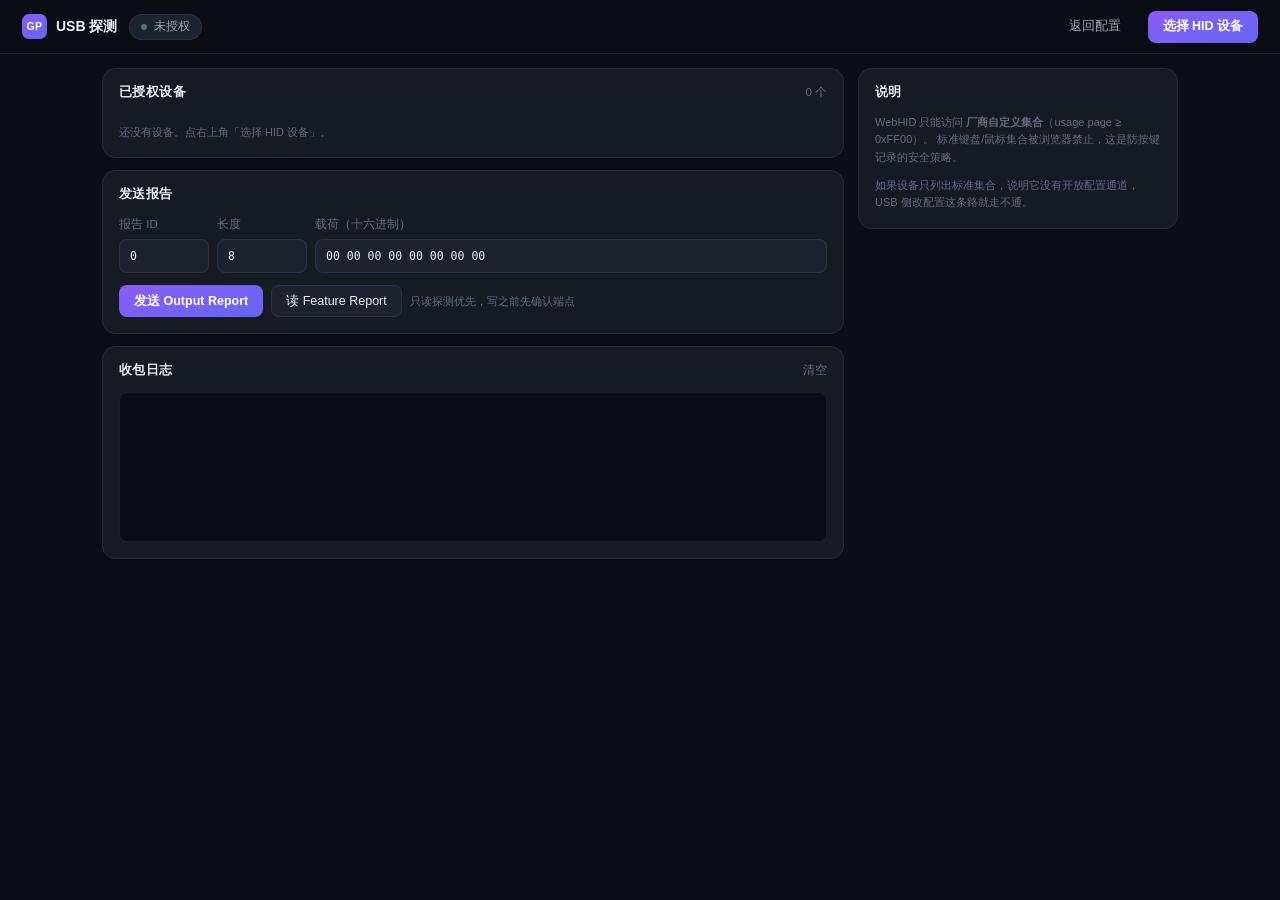
==== web/usb-probe.html @ c92fed37 "deploy: 202610291642" ====
<!DOCTYPE html>
<html lang="zh-CN">
<head>
<meta charset="utf-8">
<meta name="viewport" content="width=device-width, initial-scale=1">
<title>USB 探测 · 手柄控制</title>
<link rel="stylesheet" href="style.css">
<style>
  .mono { font-family: "Cascadia Mono", Consolas, monospace; font-size: 11.5px; }
  .row2 { display: grid; grid-template-columns: 90px 90px 1fr; gap: 8px; }
  .devlist { display: flex; flex-direction: column; gap: 6px; margin-top: 10px; }
  .devitem {
    display: flex; align-items: center; gap: 10px;
    padding: 8px 12px; border-radius: 10px;
    background: var(--surface-2); border: 1px solid var(--line);
    font-size: 12px;
  }
  .devitem .vv { color: var(--dim); font-family: monospace; }
  .devitem button { margin-left: auto; }
  .cols { margin: 6px 0 0 0; padding-left: 16px; color: var(--dim); font-size: 11.5px; }
  .cols li { margin: 2px 0; }
  .kbd { padding: 1px 5px; border: 1px solid var(--line-hi); border-radius: 4px; font-size: 11px; }
</style>
</head>
<body>

<header class="topbar">
  <div class="brand"><span class="mark">GP</span>USB 探测</div>
  <span class="pill"><span class="dot" id="dot"></span><span id="state">未授权</span></span>
  <span class="spacer"></span>
  <a class="btn ghost" href="../index.html">返回配置</a>
  <button class="btn primary" id="btnPick">选择 HID 设备</button>
</header>

<main class="wrap">
  <div class="grid">
    <div style="display:flex;flex-direction:column;gap:12px;min-width:0">

      <section class="card">
        <header class="card-head"><h2>已授权设备</h2><span class="meta" id="cnt"></span></header>
        <div class="devlist" id="devlist"><div class="hint">还没有设备。点右上角「选择 HID 设备」。</div></div>
      </section>

      <section class="card">
        <header class="card-head"><h2>发送报告</h2></header>
        <div class="row2">
          <div class="field" style="margin:0">
            <div class="lb"><span>报告 ID</span></div>
            <input id="rid" class="mono" value="0" style="width:100%;background:var(--surface-2);border:1px solid var(--line);border-radius:8px;height:34px;padding:0 10px;color:var(--text)">
          </div>
          <div class="field" style="margin:0">
            <div class="lb"><span>长度</span></div>
            <input id="rlen" class="mono" value="8" style="width:100%;background:var(--surface-2);border:1px solid var(--line);border-radius:8px;height:34px;padding:0 10px;color:var(--text)">
          </div>
          <div class="field" style="margin:0">
            <div class="lb"><span>载荷（十六进制）</span></div>
            <input id="rhex" class="mono" value="00 00 00 00 00 00 00 00" style="width:100%;background:var(--surface-2);border:1px solid var(--line);border-radius:8px;height:34px;padding:0 10px;color:var(--text)">
          </div>
        </div>
        <div class="row mt">
          <button class="btn primary" id="btnSend">发送 Output Report</button>
          <button class="btn" id="btnFeature">读 Feature Report</button>
          <span class="hint" style="margin:0">只读探测优先，写之前先确认端点</span>
        </div>
      </section>

      <section class="card">
        <header class="card-head"><h2>收包日志</h2><span class="meta"><button class="linkbtn" id="btnClear">清空</button></span></header>
        <div class="log" id="log" style="height:150px"></div>
      </section>
    </div>

    <aside class="side">
      <section class="card">
        <header class="card-head"><h2>说明</h2></header>
        <p class="hint" style="margin-top:0">
          WebHID 只能访问 <b>厂商自定义集合</b>（usage page ≥ 0xFF00）。
          标准键盘/鼠标集合被浏览器禁止，这是防按键记录的安全策略。
        </p>
        <p class="hint">
          如果设备只列出标准集合，说明它没有开放配置通道，
          USB 侧改配置这条路就走不通。
        </p>
      </section>
    </aside>
  </div>
</main>

<script src="hid.js?v=202610291642"></script>
<script>
(function () {
  'use strict';
  const $ = (id) => document.getElementById(id);
  const H = window.GSHID;
  let active = null;

  function log(msg, cls) {
    const d = document.createElement('div');
    d.innerHTML = `<span class="t">${new Date().toLocaleTimeString('zh-CN')}</span> ` +
      `<span class="${cls || ''}">${msg}</span>`;
    $('log').appendChild(d);
    $('log').scrollTop = $('log').scrollHeight;
  }

  function hex(bytes) {
    return Array.from(bytes).map((b) => b.toString(16).padStart(2, '0')).join(' ');
  }

  async function refresh() {
    if (!H.supported()) {
      $('state').textContent = '浏览器不支持 WebHID';
      $('dot').className = 'dot';
      return;
    }
    const devices = await H.list();
    $('cnt').textContent = devices.length + ' 个';
    const box = $('devlist');
    if (!devices.length) {
      box.innerHTML = '<div class="hint">还没有设备。点右上角「选择 HID 设备」。</div>';
      return;
    }
    box.innerHTML = '';
    devices.forEach((d, i) => {
      const el = document.createElement('div');
      el.className = 'devitem';
      const cols = d.collections.map((c) =>
        `<li>usagePage <b>0x${c.usagePage.toString(16).toUpperCase()}</b> · usage 0x${c.usage.toString(16)} · 输入 ${c.inputReports.length} / 输出 ${c.outputReports.length} / 特性 ${c.featureReports.length}</li>`
      ).join('');
      el.innerHTML =
        `<div><div>${d.productName || '(无名称)'}</div>` +
        `<div class="vv">VID 0x${d.vendorId.toString(16)} · PID 0x${d.productId.toString(16)}</div>` +
        `<ul class="cols">${cols || '<li>无集合信息</li>'}</ul></div>`;
      const btn = document.createElement('button');
      btn.className = 'btn mini primary';
      btn.textContent = '设为当前';
      btn.onclick = async () => {
        await H.open(d);
        active = d;
        $('state').textContent = '已打开 ' + (d.productName || '');
        $('dot').className = 'dot on';
        H.onInput((data) => log('IN  ' + hex(data), 'rx'));
        log('已打开 ' + (d.productName || '') + '，监听输入报告', 'rx');
      };
      el.appendChild(btn);
      box.appendChild(el);
    });
  }

  $('btnPick').onclick = async () => {
    try {
      await H.pick();
      await refresh();
    } catch (e) {
      log('选择失败：' + (e.message || e), 'er');
    }
  };

  $('btnSend').onclick = async () => {
    if (!active) { log('先在列表里点「设为当前」', 'er'); return; }
    const rid = parseInt($('rid').value, 10) || 0;
    const hexStr = $('rhex').value.trim().replace(/[,\s]+/g, '');
    const bytes = [];
    for (let i = 0; i < hexStr.length; i += 2) bytes.push(parseInt(hexStr.slice(i, i + 2), 16));
    const len = parseInt($('rlen').value, 10) || bytes.length;
    while (bytes.length < len) bytes.push(0);
    const payload = new Uint8Array(bytes.slice(0, len));
    log('OUT id=' + rid + ' · ' + hex(payload), 'tx');
    try {
      await H.send(rid, payload);
      log('已发送', 'rx');
    } catch (e) {
      log('发送失败：' + (e.message || e), 'er');
    }
  };

  $('btnFeature').onclick = async () => {
    if (!active) { log('先设为当前设备', 'er'); return; }
    const rid = parseInt($('rid').value, 10) || 0;
    try {
      const data = await H.readFeature(rid);
      log('FEATURE id=' + rid + ' → ' + hex(data), 'rx');
    } catch (e) {
      log('读 Feature 失败：' + (e.message || e), 'er');
    }
  };

  $('btnClear').onclick = () => { $('log').innerHTML = ''; };

  refresh();
})();
</script>
</body>
</html>
---- web/style.css ----
/* ============================================================
   手柄控制 · v2 视觉
   深色中性基底 + 靛紫强调；信息层：状态条 → 主区 → 日志
   ============================================================ */

:root {
  --bg: #0b0e14;
  --surface: #151a23;
  --surface-2: #1b2230;
  --surface-3: #232b3c;
  --line: rgba(255, 255, 255, .07);
  --line-hi: rgba(255, 255, 255, .14);

  --text: #edf0f7;
  --dim: #9aa4b8;
  --mute: #626c80;

  --accent: #6366f1;
  --accent-hi: #8b5cf6;
  --accent-soft: rgba(99, 102, 241, .15);
  --ok: #34d399;
  --warn: #fbbf24;
  --bad: #fb7185;

  --r-lg: 14px;
  --r-md: 10px;
  --r-sm: 8px;
}

* { box-sizing: border-box; }

html, body {
  margin: 0; padding: 0;
  background: var(--bg);
  color: var(--text);
  font-family: "PingFang SC", "Microsoft YaHei", -apple-system, "Segoe UI", sans-serif;
  font-size: 13px;
  line-height: 1.5;
  -webkit-font-smoothing: antialiased;
}
button { font: inherit; color: inherit; cursor: pointer; }
a { color: inherit; text-decoration: none; }

/* ---------------- 顶栏 ---------------- */
.topbar {
  position: sticky; top: 0; z-index: 20;
  display: flex; align-items: center; gap: 12px;
  height: 54px; padding: 0 22px;
  background: rgba(11, 14, 20, .92);
  backdrop-filter: blur(14px);
  border-bottom: 1px solid var(--line);
}
.brand { display: flex; align-items: center; gap: 9px; font-size: 14px; font-weight: 600; }
.brand .mark {
  width: 25px; height: 25px; border-radius: 7px;
  display: grid; place-items: center;
  background: linear-gradient(145deg, var(--accent-hi), var(--accent));
  font-size: 10.5px; font-weight: 700; color: #fff; letter-spacing: .3px;
}
.spacer { flex: 1; }

.pill {
  display: inline-flex; align-items: center; gap: 7px;
  height: 26px; padding: 0 11px; border-radius: 999px;
  background: var(--surface-2); border: 1px solid var(--line);
  font-size: 11.5px; color: var(--dim);
}
.dot { width: 6px; height: 6px; border-radius: 50%; background: var(--mute); }
.dot.on { background: var(--ok); box-shadow: 0 0 9px rgba(52, 211, 153, .8); }
.dot.busy { background: var(--warn); animation: pulse 1s infinite; }
@keyframes pulse { 0%,100% { opacity: 1 } 50% { opacity: .28 } }

/* ---------------- 按钮 ---------------- */
.btn {
  height: 32px; padding: 0 14px;
  display: inline-flex; align-items: center; justify-content: center;
  border-radius: var(--r-sm);
  border: 1px solid var(--line);
  background: var(--surface-2);
  color: var(--text); font-size: 12.5px;
  transition: background .15s, border-color .15s, filter .15s;
  white-space: nowrap;
}
.btn:hover:not(:disabled) { background: var(--surface-3); border-color: var(--line-hi); }
.btn:disabled { opacity: .38; cursor: not-allowed; }
.btn.primary {
  background: linear-gradient(160deg, var(--accent-hi), var(--accent));
  border-color: transparent; color: #fff; font-weight: 600;
}
.btn.primary:hover:not(:disabled) { filter: brightness(1.1); }
.btn.ghost { background: transparent; border-color: transparent; color: var(--dim); }
.btn.ghost:hover:not(:disabled) { background: var(--surface-2); border-color: var(--line); color: var(--text); }

.linkbtn { background: none; border: none; padding: 0; color: var(--mute); font-size: 11.5px; }
.linkbtn:hover { color: var(--text); }

/* ---------------- 布局 ---------------- */
.wrap {
  max-width: 1120px;
  margin: 0 auto;
  padding: 14px 22px 20px;
  display: flex; flex-direction: column; gap: 12px;
}
.grid {
  display: grid;
  grid-template-columns: minmax(0, 1fr) 320px;
  gap: 14px;
  align-items: start;
}
@media (max-width: 960px) { .grid { grid-template-columns: 1fr; } }

/* ---------------- 设备状态条 ---------------- */
.stats {
  display: flex; align-items: stretch; gap: 0;
  background: var(--surface);
  border: 1px solid var(--line);
  border-radius: var(--r-lg);
  padding: 9px 4px;
}
.stat {
  flex: 1;
  display: flex; flex-direction: column; gap: 2px;
  padding: 0 18px;
  border-right: 1px solid var(--line);
  min-width: 0;
}
.stat:last-child { border-right: none; }
.stat.grow { flex: 1.4; }
.stat .k { font-size: 10.5px; color: var(--mute); letter-spacing: .5px; }
.stat .v {
  font-size: 14px; font-weight: 650; letter-spacing: .2px;
  white-space: nowrap; overflow: hidden; text-overflow: ellipsis;
}
.stat .v.dim { font-weight: 500; color: var(--dim); }

/* ---------------- 卡片 ---------------- */
.card {
  background: var(--surface);
  border: 1px solid var(--line);
  border-radius: var(--r-lg);
  padding: 14px 16px 16px;
}
.card-head {
  display: flex; align-items: center; justify-content: space-between;
  gap: 12px; margin-bottom: 12px;
}
.card-head h2 {
  margin: 0; font-size: 12.5px; font-weight: 600;
  letter-spacing: .4px; color: var(--text);
}
.meta { font-size: 11.5px; color: var(--mute); display: inline-flex; align-items: center; gap: 10px; }

.divider { height: 1px; background: var(--line); margin: 14px 0 12px; }

/* ---------------- 按键区 ---------------- */
#btnList { display: flex; flex-direction: column; gap: 11px; }

.group-title {
  font-size: 10.5px; font-weight: 600; letter-spacing: .9px;
  color: var(--mute); margin-bottom: 6px;
}
.group .chips {
  display: flex;
  flex-wrap: wrap;
  gap: 8px;
}

.chip {
  flex: 1 1 88px;
  text-align: left;
  padding: 6px 10px 7px;
  border-radius: var(--r-md);
  background: var(--surface-2);
  border: 1px solid var(--line);
  transition: border-color .14s, background .14s, transform .06s;
}
.chip:hover { border-color: var(--line-hi); background: var(--surface-3); }
.chip:active { transform: translateY(1px); }
.chip .cn {
  display: block; font-size: 10px; color: var(--mute);
  letter-spacing: .5px; line-height: 1.5;
}
.chip .ck {
  display: block; font-size: 14.5px; font-weight: 700; line-height: 1.3;
  color: var(--text);
  overflow: hidden; text-overflow: ellipsis; white-space: nowrap;
}
.chip.sel {
  border-color: var(--accent);
  background: var(--accent-soft);
  box-shadow: 0 0 0 3px rgba(99, 102, 241, .12);
}
.chip.diff { border-color: rgba(99, 102, 241, .55); background: var(--accent-soft); }
.chip.diff .ck { color: var(--accent-hi); }
.chip.diff .ck::before { content: "↦"; font-size: 10px; opacity: .65; margin-right: 3px; }

/* ---------------- 编辑面板 ---------------- */
.empty {
  display: flex; flex-direction: column; align-items: center; gap: 9px;
  padding: 18px 8px 10px; color: var(--mute); font-size: 12px; text-align: center;
}
.empty .ring {
  width: 38px; height: 38px; border-radius: 50%;
  border: 1.5px dashed var(--line-hi);
}

.sel-head {
  display: flex; align-items: center; gap: 10px;
  padding: 10px 12px; margin-bottom: 12px;
  background: var(--surface-2);
  border: 1px solid var(--line);
  border-radius: var(--r-md);
}
.sel-from { font-size: 12.5px; color: var(--dim); }
.arrow { color: var(--line-hi); }
.sel-to { margin-left: auto; font-size: 15px; font-weight: 700; color: var(--accent-hi); }

.field { margin-bottom: 12px; }
.field:last-child { margin-bottom: 0; }
.field .lb {
  display: flex; justify-content: space-between; align-items: center;
  font-size: 11.5px; color: var(--mute); margin-bottom: 6px;
}

select {
  width: 100%; height: 34px; padding: 0 10px;
  font: inherit; color: var(--text);
  background: var(--surface-2);
  border: 1px solid var(--line);
  border-radius: var(--r-sm);
}
select:focus { outline: none; border-color: var(--accent); }

.row { display: flex; align-items: center; gap: 8px; }
.row .grow { flex: 1; }
.mt { margin-top: 12px; }

.preset-row { display: grid; grid-template-columns: 1fr 1fr; gap: 8px; }

.hint { font-size: 11px; color: var(--mute); line-height: 1.6; margin: 10px 0 0; }

/* ---------------- 日志 ---------------- */
.logs .card-head { margin-bottom: 10px; }
.log {
  height: 64px; overflow-y: auto;
  padding: 9px 12px;
  background: #0a0d13;
  border: 1px solid var(--line);
  border-radius: var(--r-sm);
  font-family: "Cascadia Mono", Consolas, monospace;
  font-size: 11px; line-height: 1.75;
  color: #93a3bd;
}
.log .t { color: #3d4657; }
.log .tx { color: var(--accent-hi); }
.log .rx { color: var(--ok); }
.log .er { color: var(--bad); }
.log::-webkit-scrollbar { width: 7px; }
.log::-webkit-scrollbar-thumb { background: var(--surface-3); border-radius: 4px; }

.chip.empty .ck { color: var(--mute); font-weight: 500; }

/* 连击分段控件 */
.seg {
  display: grid;
  grid-template-columns: repeat(3, 1fr);
  gap: 4px;
  padding: 3px;
  background: var(--surface-2);
  border: 1px solid var(--line);
  border-radius: var(--r-sm);
}
.seg button {
  height: 26px;
  border: none;
  background: transparent;
  border-radius: 6px;
  font-size: 11.5px;
  color: var(--dim);
  transition: background .14s, color .14s;
}
.seg button:hover { color: var(--text); }
.seg button.on {
  background: var(--accent-soft);
  color: var(--accent-hi);
  font-weight: 600;
}
.chip .ct {
  display: inline-block;
  margin-left: 4px;
  font-size: 9px;
  padding: 0 4px;
  border-radius: 4px;
  background: rgba(99, 102, 241, .25);
  color: var(--accent-hi);
  vertical-align: 1px;
}

.warnbar {
  padding: 9px 12px;
  margin-bottom: 12px;
  border-radius: var(--r-sm);
  background: rgba(251, 191, 36, .12);
  border: 1px solid rgba(251, 191, 36, .35);
  color: #f0b429;
  font-size: 11.5px;
  line-height: 1.6;
}
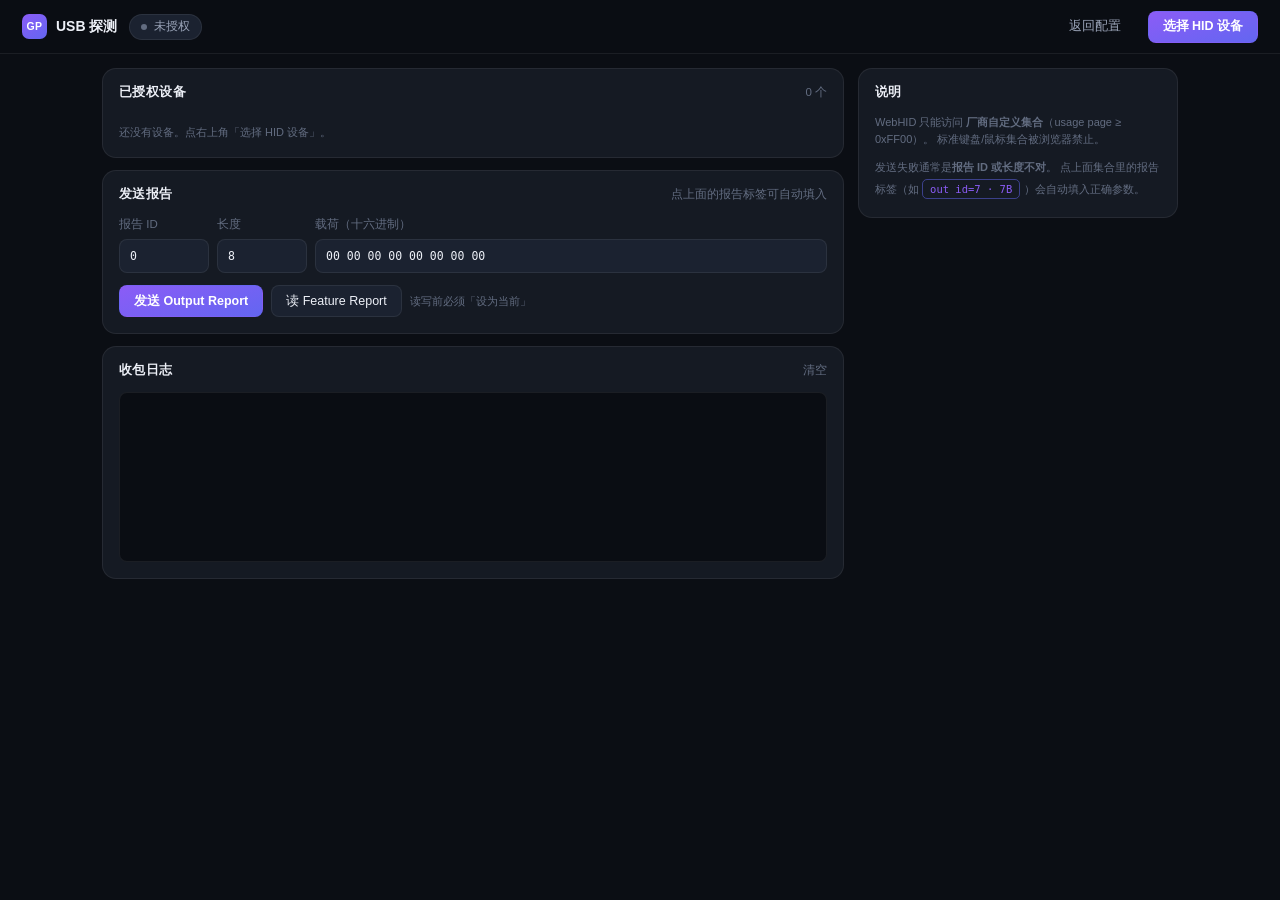
==== commit 8961af6b: "deploy: 202610291657" ====
--- a/web/usb-probe.html
+++ b/web/usb-probe.html
@@ -8,18 +8,30 @@
 <style>
   .mono { font-family: "Cascadia Mono", Consolas, monospace; font-size: 11.5px; }
   .row2 { display: grid; grid-template-columns: 90px 90px 1fr; gap: 8px; }
-  .devlist { display: flex; flex-direction: column; gap: 6px; margin-top: 10px; }
+  .devlist { display: flex; flex-direction: column; gap: 8px; margin-top: 10px; }
   .devitem {
-    display: flex; align-items: center; gap: 10px;
-    padding: 8px 12px; border-radius: 10px;
+    padding: 10px 14px; border-radius: 10px;
     background: var(--surface-2); border: 1px solid var(--line);
     font-size: 12px;
   }
-  .devitem .vv { color: var(--dim); font-family: monospace; }
-  .devitem button { margin-left: auto; }
-  .cols { margin: 6px 0 0 0; padding-left: 16px; color: var(--dim); font-size: 11.5px; }
-  .cols li { margin: 2px 0; }
-  .kbd { padding: 1px 5px; border: 1px solid var(--line-hi); border-radius: 4px; font-size: 11px; }
+  .devtop { display: flex; align-items: center; gap: 10px; }
+  .devtop .vv { color: var(--dim); font-family: monospace; font-size: 11px; }
+  .devtop button { margin-left: auto; }
+  .cols { margin: 8px 0 0 0; padding: 0; list-style: none; }
+  .cols li { margin: 3px 0; color: var(--dim); font-size: 11.5px; }
+  .cols .up { color: var(--text); font-family: monospace; }
+  .rep {
+    display: inline-block; margin: 2px 4px 2px 0; padding: 1px 7px;
+    border: 1px solid var(--line-hi); border-radius: 5px;
+    font-family: monospace; font-size: 10.5px; color: var(--dim);
+    cursor: pointer;
+  }
+  .rep:hover { border-color: var(--accent); color: var(--accent-hi); }
+  .rep.out { border-color: rgba(99,102,241,.5); color: var(--accent-hi); }
+  .inp {
+    width: 100%; background: var(--surface-2); border: 1px solid var(--line);
+    border-radius: 8px; height: 34px; padding: 0 10px; color: var(--text);
+  }
 </style>
 </head>
 <body>
@@ -38,35 +50,35 @@
 
       <section class="card">
         <header class="card-head"><h2>已授权设备</h2><span class="meta" id="cnt"></span></header>
-        <div class="devlist" id="devlist"><div class="hint">还没有设备。点右上角「选择 HID 设备」。</div></div>
-      </section>
-
-      <section class="card">
-        <header class="card-head"><h2>发送报告</h2></header>
+        <div class="devlist" id="devlist"></div>
+      </section>
+
+      <section class="card">
+        <header class="card-head"><h2>发送报告</h2><span class="meta">点上面的报告标签可自动填入</span></header>
         <div class="row2">
           <div class="field" style="margin:0">
             <div class="lb"><span>报告 ID</span></div>
-            <input id="rid" class="mono" value="0" style="width:100%;background:var(--surface-2);border:1px solid var(--line);border-radius:8px;height:34px;padding:0 10px;color:var(--text)">
+            <input id="rid" class="mono inp" value="0">
           </div>
           <div class="field" style="margin:0">
             <div class="lb"><span>长度</span></div>
-            <input id="rlen" class="mono" value="8" style="width:100%;background:var(--surface-2);border:1px solid var(--line);border-radius:8px;height:34px;padding:0 10px;color:var(--text)">
+            <input id="rlen" class="mono inp" value="8">
           </div>
           <div class="field" style="margin:0">
             <div class="lb"><span>载荷（十六进制）</span></div>
-            <input id="rhex" class="mono" value="00 00 00 00 00 00 00 00" style="width:100%;background:var(--surface-2);border:1px solid var(--line);border-radius:8px;height:34px;padding:0 10px;color:var(--text)">
+            <input id="rhex" class="mono inp" value="00 00 00 00 00 00 00 00">
           </div>
         </div>
         <div class="row mt">
           <button class="btn primary" id="btnSend">发送 Output Report</button>
           <button class="btn" id="btnFeature">读 Feature Report</button>
-          <span class="hint" style="margin:0">只读探测优先，写之前先确认端点</span>
+          <span class="hint" style="margin:0">读写前必须「设为当前」</span>
         </div>
       </section>
 
       <section class="card">
         <header class="card-head"><h2>收包日志</h2><span class="meta"><button class="linkbtn" id="btnClear">清空</button></span></header>
-        <div class="log" id="log" style="height:150px"></div>
+        <div class="log" id="log" style="height:170px"></div>
       </section>
     </div>
 
@@ -75,18 +87,18 @@
         <header class="card-head"><h2>说明</h2></header>
         <p class="hint" style="margin-top:0">
           WebHID 只能访问 <b>厂商自定义集合</b>（usage page ≥ 0xFF00）。
-          标准键盘/鼠标集合被浏览器禁止，这是防按键记录的安全策略。
+          标准键盘/鼠标集合被浏览器禁止。
         </p>
         <p class="hint">
-          如果设备只列出标准集合，说明它没有开放配置通道，
-          USB 侧改配置这条路就走不通。
+          发送失败通常是<b>报告 ID 或长度不对</b>。
+          点上面集合里的报告标签（如 <span class="rep out">out id=7 · 7B</span>）会自动填入正确参数。
         </p>
       </section>
     </aside>
   </div>
 </main>
 
-<script src="hid.js?v=202610291642"></script>
+<script src="hid.js?v=202610291657"></script>
 <script>
 (function () {
   'use strict';
@@ -96,63 +108,94 @@
 
   function log(msg, cls) {
     const d = document.createElement('div');
-    d.innerHTML = `<span class="t">${new Date().toLocaleTimeString('zh-CN')}</span> ` +
-      `<span class="${cls || ''}">${msg}</span>`;
+    d.innerHTML = `<span class="t">${new Date().toLocaleTimeString('zh-CN')}</span> <span class="${cls || ''}">${msg}</span>`;
     $('log').appendChild(d);
     $('log').scrollTop = $('log').scrollHeight;
   }
-
-  function hex(bytes) {
-    return Array.from(bytes).map((b) => b.toString(16).padStart(2, '0')).join(' ');
+  const hex = (b) => Array.from(b).map((x) => x.toString(16).padStart(2, '0')).join(' ');
+
+  function reportBytes(r) {
+    let bits = 0;
+    (r.items || []).forEach((it) => { bits += (it.reportSize || 0) * (it.reportCount || 0); });
+    return Math.ceil(bits / 8);
+  }
+
+  function fillForm(id, bytes) {
+    $('rid').value = id;
+    $('rlen').value = bytes;
+    $('rhex').value = new Array(bytes).fill('00').join(' ');
+  }
+
+  function renderReports(list, kind) {
+    if (!list || !list.length) return '';
+    return list.map((r) => {
+      const n = reportBytes(r);
+      const cls = kind === 'out' ? 'rep out' : 'rep';
+      const tag = kind === 'out' ? 'out' : (kind === 'in' ? 'in' : 'feat');
+      return `<span class="${cls}" data-id="${r.reportId}" data-len="${n}">${tag} id=${r.reportId} · ${n}B</span>`;
+    }).join(' ');
   }
 
   async function refresh() {
     if (!H.supported()) {
       $('state').textContent = '浏览器不支持 WebHID';
-      $('dot').className = 'dot';
       return;
     }
     const devices = await H.list();
     $('cnt').textContent = devices.length + ' 个';
     const box = $('devlist');
+    box.innerHTML = '';
     if (!devices.length) {
       box.innerHTML = '<div class="hint">还没有设备。点右上角「选择 HID 设备」。</div>';
       return;
     }
-    box.innerHTML = '';
-    devices.forEach((d, i) => {
+    devices.forEach((d) => {
       const el = document.createElement('div');
       el.className = 'devitem';
-      const cols = d.collections.map((c) =>
-        `<li>usagePage <b>0x${c.usagePage.toString(16).toUpperCase()}</b> · usage 0x${c.usage.toString(16)} · 输入 ${c.inputReports.length} / 输出 ${c.outputReports.length} / 特性 ${c.featureReports.length}</li>`
-      ).join('');
+
+      const cols = (d.collections || []).map((c) => {
+        const vendor = c.usagePage >= 0xFF00;
+        const outs = renderReports(c.outputReports, 'out');
+        const ins = renderReports(c.inputReports, 'in');
+        const fes = renderReports(c.featureReports, 'feat');
+        return `<li>usagePage <span class="up">0x${c.usagePage.toString(16).toUpperCase()}</span> · usage 0x${c.usage.toString(16)}` +
+          `${vendor ? ' · <b style="color:var(--accent-hi)">厂商</b>' : ''}<br>${outs || ''} ${ins || ''} ${fes || ''}` +
+          `${!outs && !ins && !fes ? '<span style="color:var(--mute)">无报告</span>' : ''}</li>`;
+      }).join('');
+
       el.innerHTML =
-        `<div><div>${d.productName || '(无名称)'}</div>` +
-        `<div class="vv">VID 0x${d.vendorId.toString(16)} · PID 0x${d.productId.toString(16)}</div>` +
-        `<ul class="cols">${cols || '<li>无集合信息</li>'}</ul></div>`;
+        `<div class="devtop"><div><div>${d.productName || '(无名称)'}</div>` +
+        `<div class="vv">VID 0x${d.vendorId.toString(16)} · PID 0x${d.productId.toString(16)}</div></div></div>` +
+        `<ul class="cols">${cols || '<li>无集合信息</li>'}</ul>`;
+
       const btn = document.createElement('button');
       btn.className = 'btn mini primary';
       btn.textContent = '设为当前';
       btn.onclick = async () => {
-        await H.open(d);
-        active = d;
-        $('state').textContent = '已打开 ' + (d.productName || '');
-        $('dot').className = 'dot on';
-        H.onInput((data) => log('IN  ' + hex(data), 'rx'));
-        log('已打开 ' + (d.productName || '') + '，监听输入报告', 'rx');
+        try {
+          await H.open(d);
+          active = d;
+          $('state').textContent = d.productName || '已打开';
+          $('dot').className = 'dot on';
+          H.onInput((data, rid) => log('IN id=' + rid + ' · ' + hex(data), 'rx'));
+          log('已打开 ' + (d.productName || ''), 'rx');
+        } catch (e) {
+          log('打开失败：' + (e.message || e), 'er');
+        }
       };
-      el.appendChild(btn);
+      el.querySelector('.devtop').appendChild(btn);
+
+      el.querySelectorAll('.rep').forEach((sp) => {
+        sp.onclick = () => fillForm(sp.dataset.id, Number(sp.dataset.len));
+      });
+
       box.appendChild(el);
     });
   }
 
   $('btnPick').onclick = async () => {
-    try {
-      await H.pick();
-      await refresh();
-    } catch (e) {
-      log('选择失败：' + (e.message || e), 'er');
-    }
+    try { await H.pick(); await refresh(); }
+    catch (e) { log('选择失败：' + (e.message || e), 'er'); }
   };
 
   $('btnSend').onclick = async () => {
@@ -160,14 +203,14 @@
     const rid = parseInt($('rid').value, 10) || 0;
     const hexStr = $('rhex').value.trim().replace(/[,\s]+/g, '');
     const bytes = [];
-    for (let i = 0; i < hexStr.length; i += 2) bytes.push(parseInt(hexStr.slice(i, i + 2), 16));
+    for (let i = 0; i < hexStr.length; i += 2) bytes.push(parseInt(hexStr.slice(i, i + 2), 16) || 0);
     const len = parseInt($('rlen').value, 10) || bytes.length;
     while (bytes.length < len) bytes.push(0);
     const payload = new Uint8Array(bytes.slice(0, len));
-    log('OUT id=' + rid + ' · ' + hex(payload), 'tx');
+    log('OUT id=' + rid + ' len=' + len + ' · ' + hex(payload), 'tx');
     try {
       await H.send(rid, payload);
-      log('已发送', 'rx');
+      log('✅ 发送成功', 'rx');
     } catch (e) {
       log('发送失败：' + (e.message || e), 'er');
     }
